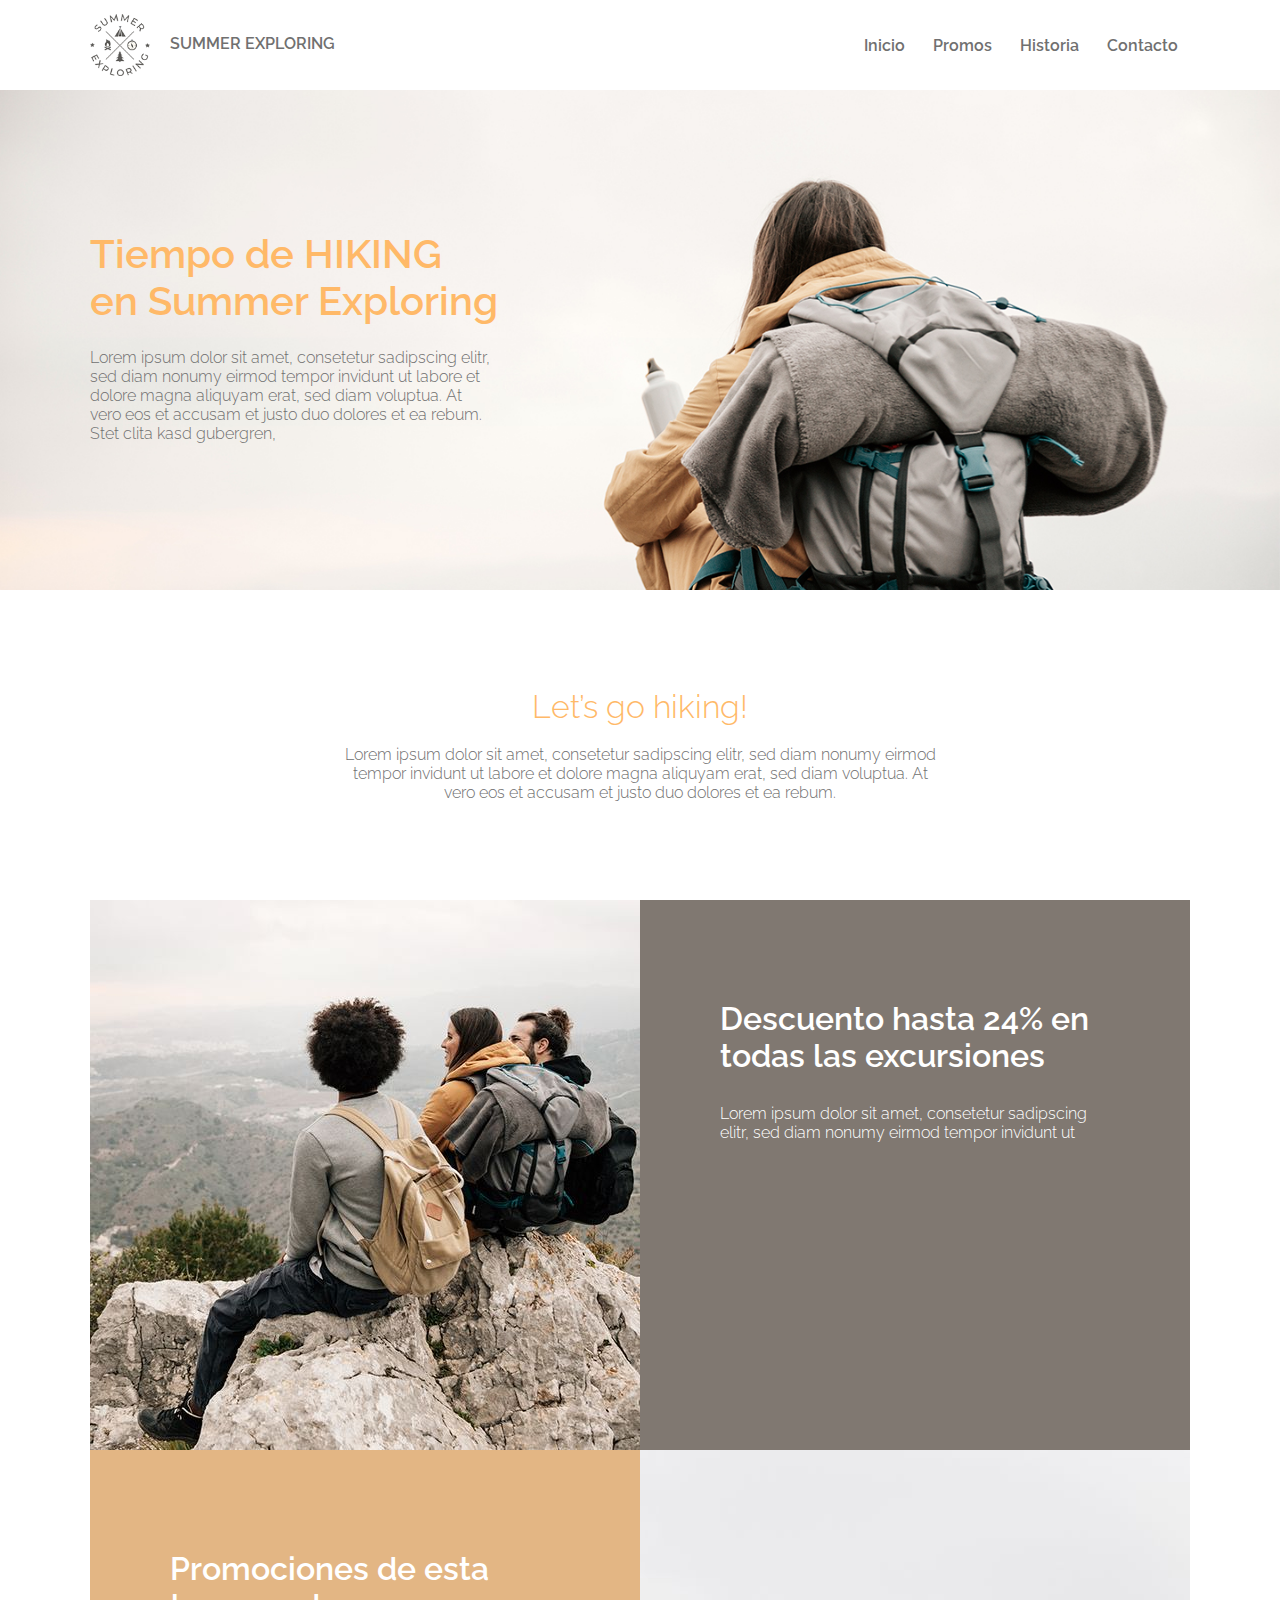
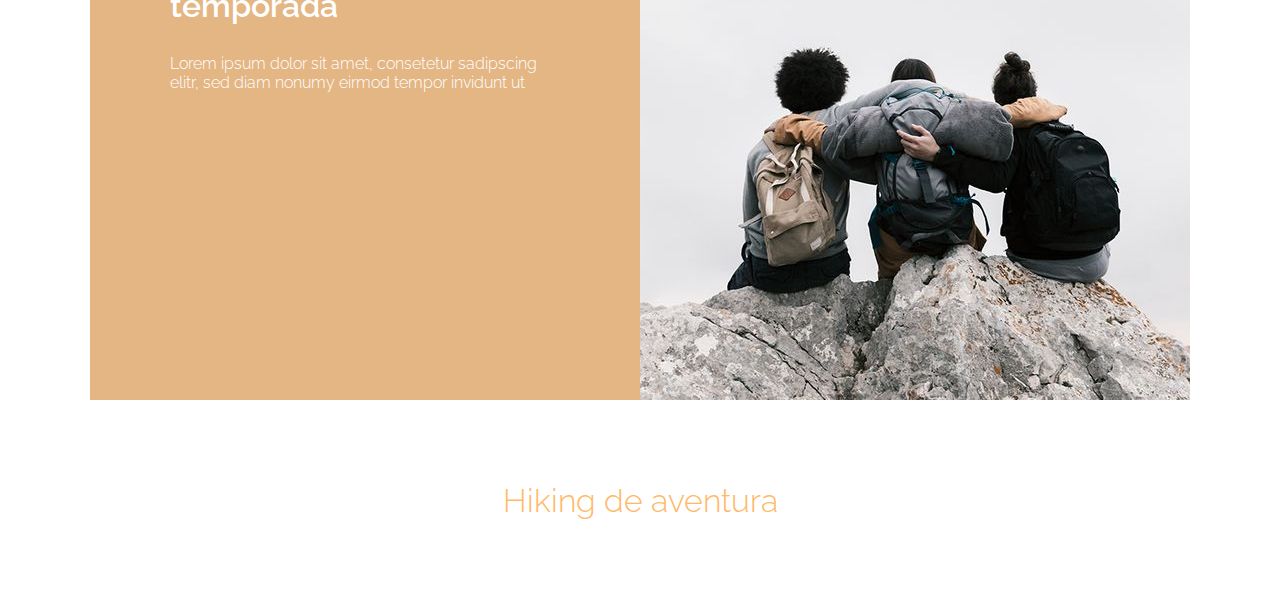
==== sitio/index.html @ dc9331fc "seccion promos listo + separador 2" ====
<!DOCTYPE html>
<html lang="en">
<head>
    <meta charset="UTF-8">
    <meta http-equiv="X-UA-Compatible" content="IE=edge">
    <meta name="viewport" content="width=device-width, initial-scale=1.0">
    <title>SUMMER EXPLORING</title>
    <link rel="stylesheet" href="css/estilos.css">
</head>
<body>
    <header>
        <!-- Logo + empresa -->
        <a href="#">
            <img src="imgs/logo.png" alt="Logo Summer Exploring">
            SUMMER EXPLORING
        </a>
        <!-- barra de navegación -->
        <nav>
            <a href="#">Inicio</a>
            <a href="#">Promos</a>
            <a href="#">Historia</a>
            <a href="#">Contacto</a>
        </nav>
    </header>
    <section id="hero-banner">
        <div>
            <h1>
                Tiempo de HIKING <br>
                en Summer Exploring
            </h1>
            <p>
                Lorem ipsum dolor sit amet, consetetur sadipscing elitr, sed diam nonumy eirmod tempor invidunt ut labore et dolore magna aliquyam erat, sed diam voluptua. At vero eos et accusam et justo duo dolores et ea rebum. Stet clita kasd gubergren, 
            </p>
        </div>
    </section>
    <main>
        <section id="separador">
            <h2>Let’s go hiking!</h2>
            <p>
                Lorem ipsum dolor sit amet, consetetur sadipscing elitr, sed diam nonumy eirmod tempor invidunt ut labore et dolore magna aliquyam erat, sed diam voluptua. At vero eos et accusam et justo duo dolores et ea rebum. 
            </p>
        </section>

        <section id="promos">
            <img src="imgs/promo-1.jpg" alt="Promo 1">
            <article id="promo-1">
                <h3>Descuento hasta 24% en todas las excursiones</h3>
                <p>
                    Lorem ipsum dolor sit amet, consetetur sadipscing elitr, sed diam nonumy eirmod tempor invidunt ut 
                </p>
            </article>
            <article id="promo-2">
                <h3>Promociones de esta temporada</h3>
                <p>
                    Lorem ipsum dolor sit amet, consetetur sadipscing elitr, sed diam nonumy eirmod tempor invidunt ut 
                </p>
            </article>
            <img src="imgs/promo-2.jpg" alt="Promo 2">
        </section>

        <section id="separador2">
            <h2>Hiking de aventura</h2>
        </section>

    </main>



</body>
</html>
---- sitio/css/estilos.css ----
@import url('https://fonts.googleapis.com/css2?family=Raleway:wght@300;600&display=swap');

*{
    margin: 0px;
    padding: 0px;
    box-sizing: border-box;
}

body{
    font-family: Raleway;
    font-weight: 300;
    color: #707070;
}
/* globales */
a{
    text-decoration: none; /* quitar subrayado */
    color: #707070;
    font-weight: 600;
}
h2{
    font-size: 32px;
    color: #FFB968;
    font-weight: 300; 
}

header{
    width: 1100px;
    height: 90px;
    margin: auto; /* centrado de header */
    display: flex;
    justify-content: space-between; /* separa elementos */
    align-items: center; /* centra en vertical */
}
header a img{
    width: 60px;
    vertical-align: middle;
    margin-right: 16px;
}

header nav a{
    padding: 12px;
}
header nav a:hover{
    color: #F3BB75;
}

/*###  hero-banner  ###*/
#hero-banner{
    height: 500px;
    background-image: url(../imgs/hero.jpg);
    background-repeat: no-repeat;
    background-size: cover;
    background-position: 0 -100px;
}
    #hero-banner div{
        width: 1100px;
        margin: auto;
        /* centrado vertical usando flex */
        /* display: flex;
        flex-direction: column;
        height: 500px;
        justify-content: center; */
    }
        h1{
            font-size: 40px;
            font-weight: 600;
            color: #FFB968;    
            padding-top: 140px;
            margin-bottom: 24px;
        }
        #hero-banner div p{
            width: 400px;
        }
/*###  main  ###*/
main{
    width: 1100px;
    margin: auto;
}

/*###  separador  ###*/
    #separador{
        padding: 98px;
        text-align: center;
    }
        #separador h2{
            margin-bottom: 20px;
        }
        #separador p{
            width: 600px;
            margin: auto;
        }

/*###  sección promos  ###*/

#promos{
    display: flex;
    flex-wrap: wrap; /* respeta los anchos de las cajas contenidos */

    color: #fff;
}
    #promos h3{
        font-size: 32px;
        font-weight: 600;
        margin-bottom: 30px;
    }

    #promo-1{
        width: 550px;
        height: 550px;
        background-color: #807871;
        /* separación interna */
        padding: 100px 80px;
    }

    #promo-2{
        width: 550px;
        height: 550px;
        background-color: #E3B684;
        /* separación interna */
        padding: 100px 80px;
    }

/*###  separador2  ###*/
    #separador2{
        height: 200px;
        display: flex;
        align-items: center; /* contenido centrado en vertical */
        justify-content: center; /* contenido centrado en horizontal */
    }
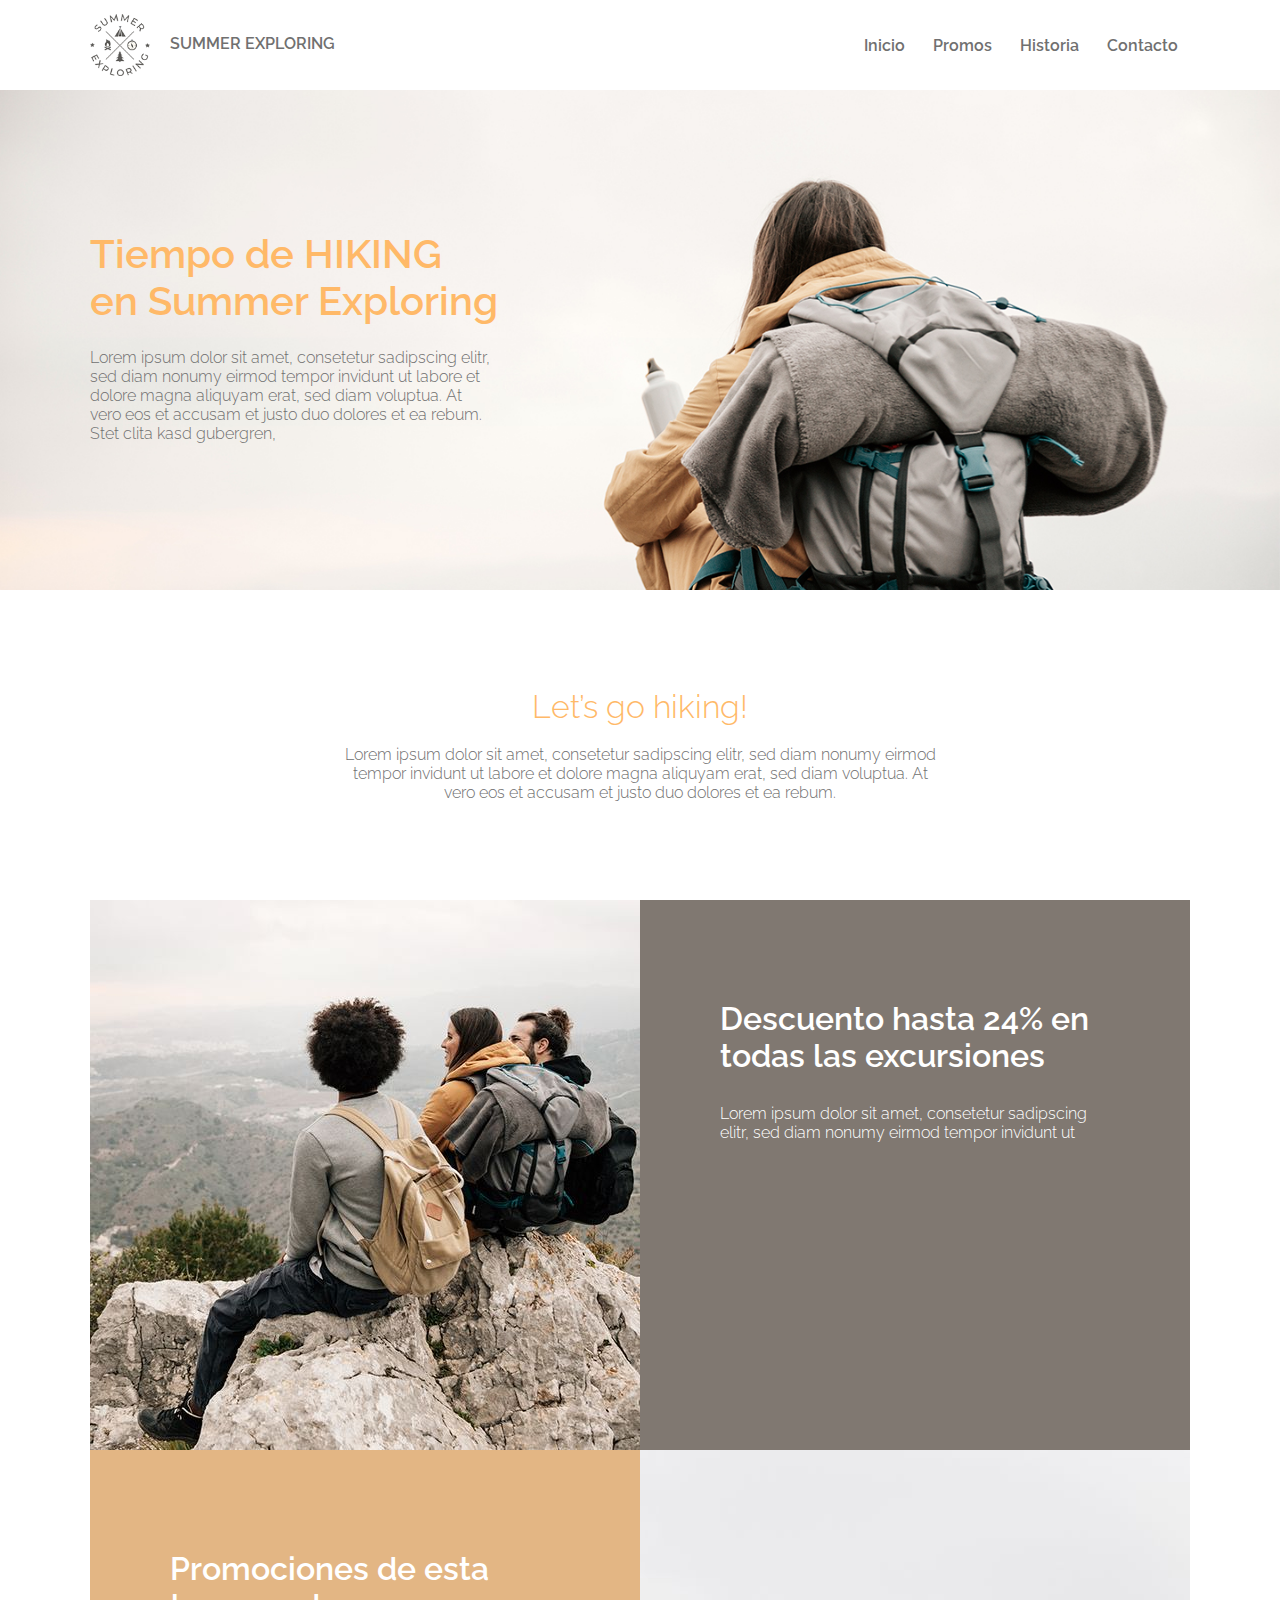
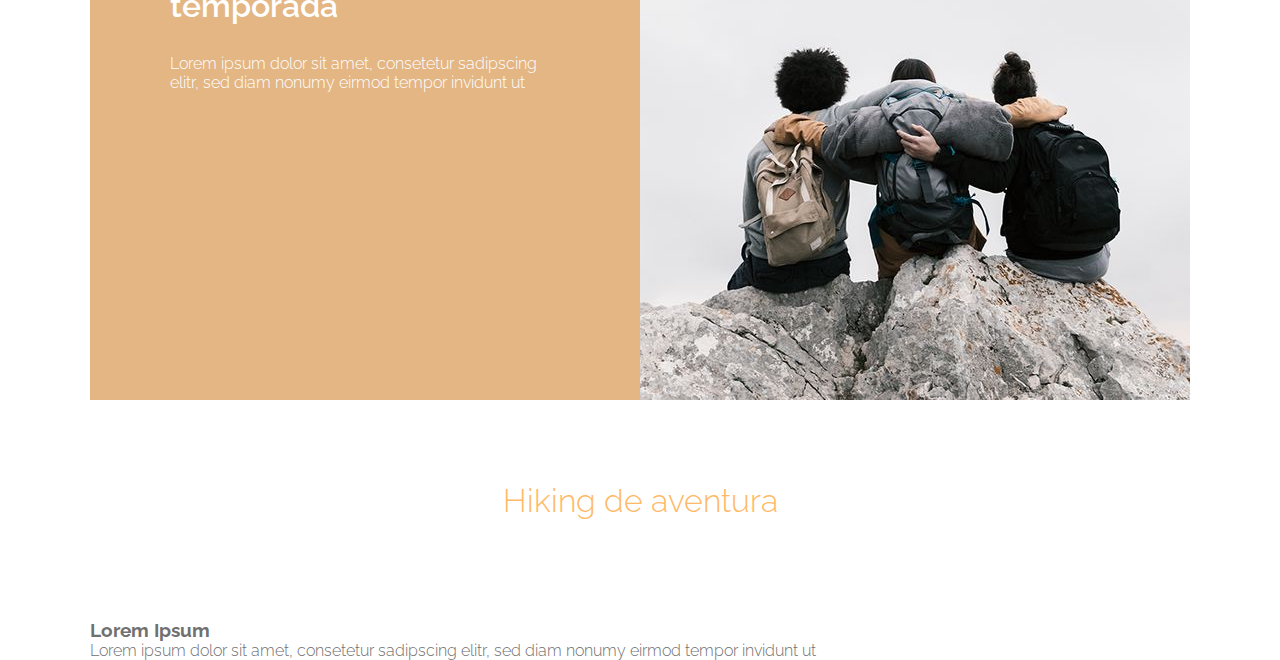
==== commit e27963bc: "imágense sección Historia" ====
--- a/sitio/index.html
+++ b/sitio/index.html
@@ -62,6 +62,14 @@
             <h2>Hiking de aventura</h2>
         </section>
 
+        <section id="historia">
+            <article>
+                <img src="" alt="">
+                <h3>Lorem Ipsum</h3>
+                <p>Lorem ipsum dolor sit amet, consetetur sadipscing elitr, sed diam nonumy eirmod tempor invidunt ut</p>
+            </article>
+        </section>
+
     </main>
 
 
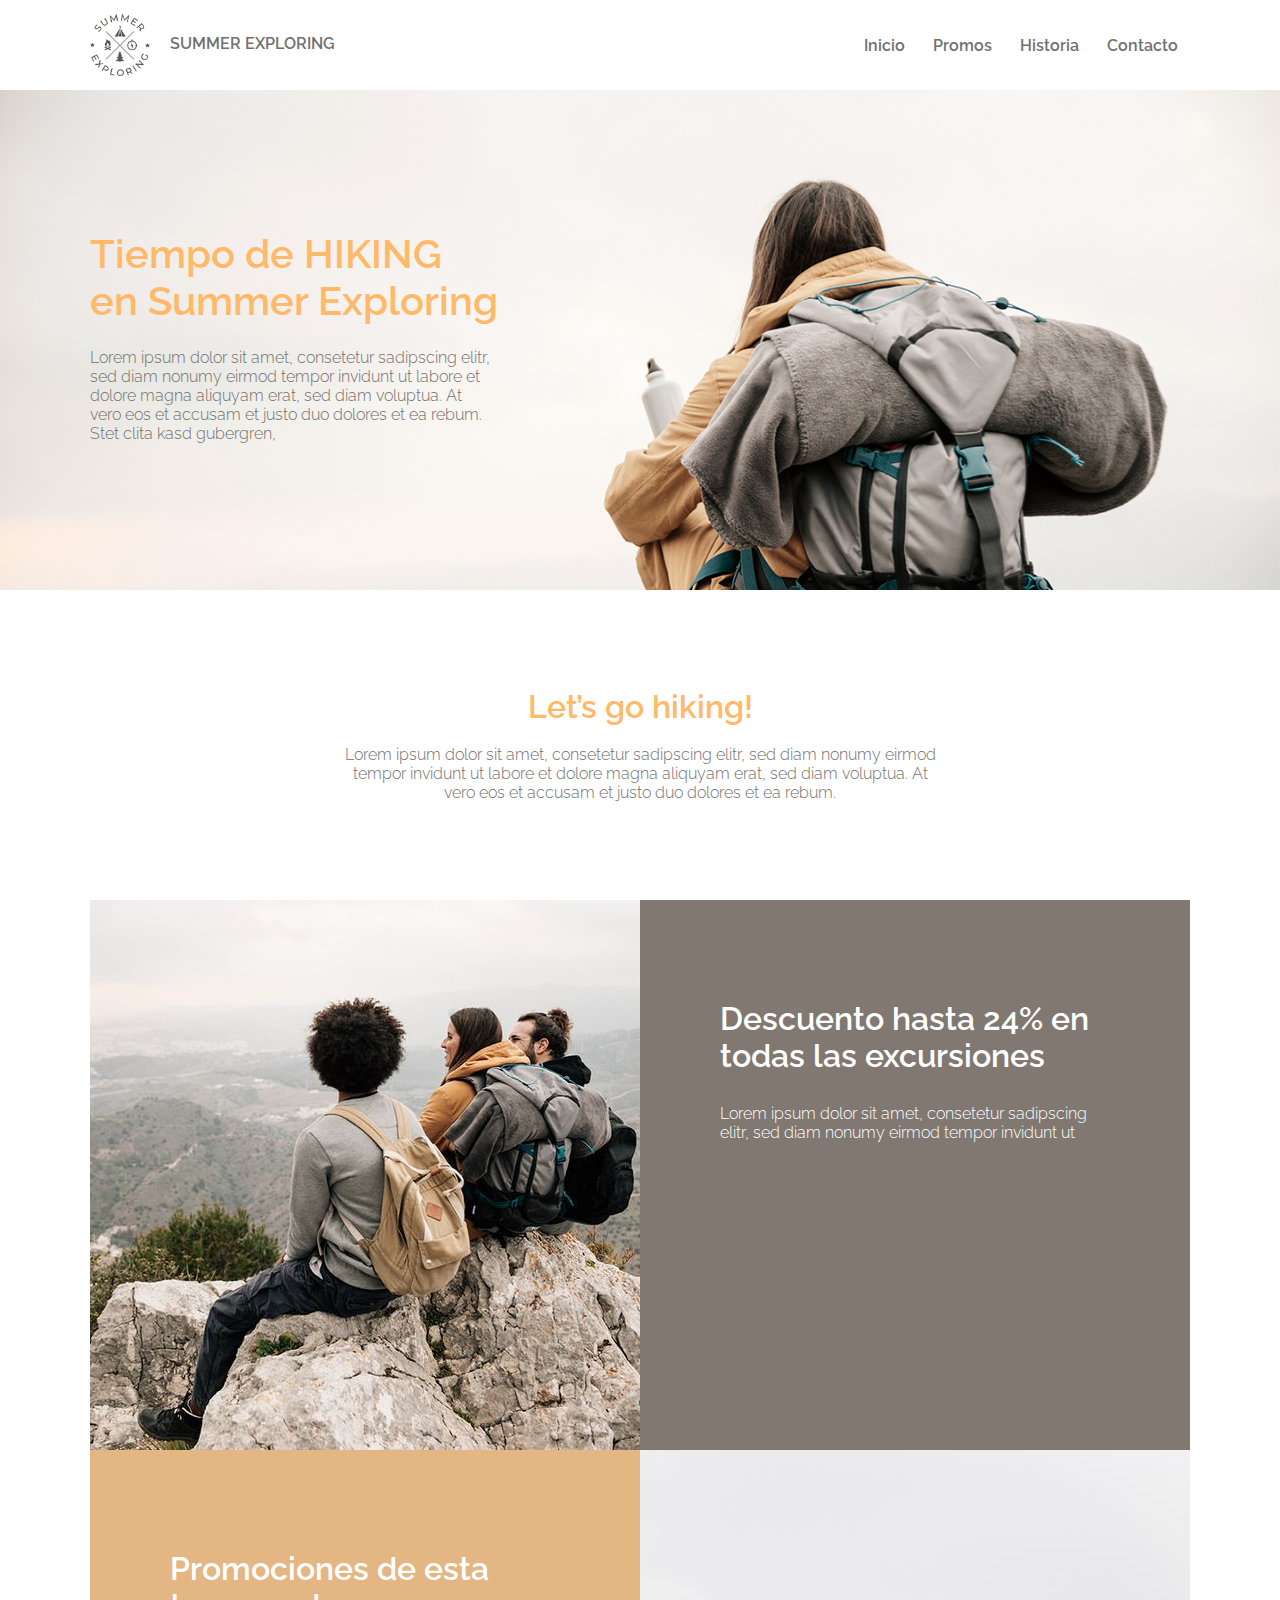
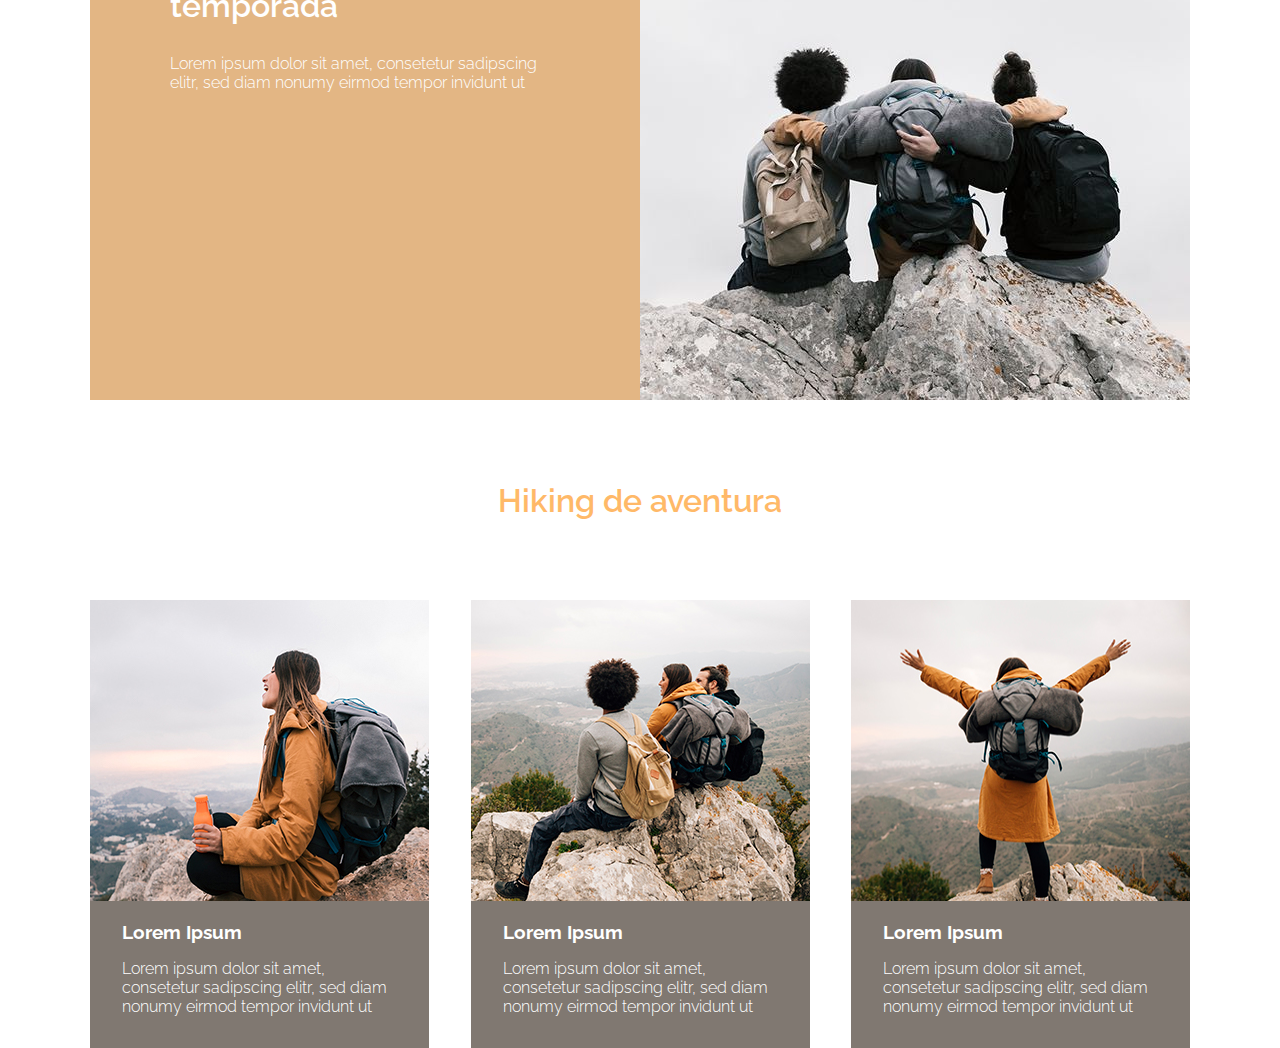
==== commit 4761adc8: "Sección Historia" ====
--- a/sitio/index.html
+++ b/sitio/index.html
@@ -64,7 +64,17 @@
 
         <section id="historia">
             <article>
-                <img src="" alt="">
+                <img src="imgs/f-Index-1.jpg" alt="Foto historia 1">
+                <h3>Lorem Ipsum</h3>
+                <p>Lorem ipsum dolor sit amet, consetetur sadipscing elitr, sed diam nonumy eirmod tempor invidunt ut</p>
+            </article>
+            <article>
+                <img src="imgs/f-Index-2.jpg" alt="Foto historia 2">
+                <h3>Lorem Ipsum</h3>
+                <p>Lorem ipsum dolor sit amet, consetetur sadipscing elitr, sed diam nonumy eirmod tempor invidunt ut</p>
+            </article>
+            <article>
+                <img src="imgs/f-Index-3.jpg" alt="Foto historia 3">
                 <h3>Lorem Ipsum</h3>
                 <p>Lorem ipsum dolor sit amet, consetetur sadipscing elitr, sed diam nonumy eirmod tempor invidunt ut</p>
             </article>
--- a/sitio/css/estilos.css
+++ b/sitio/css/estilos.css
@@ -20,7 +20,7 @@
 h2{
     font-size: 32px;
     color: #FFB968;
-    font-weight: 300; 
+    font-weight: 600; 
 }
 
 header{
@@ -127,3 +127,26 @@
         align-items: center; /* contenido centrado en vertical */
         justify-content: center; /* contenido centrado en horizontal */
     }
+
+/*###  sección Historia  ###*/
+    #historia{
+        display: flex;
+        justify-content: space-between;
+    }    
+
+    #historia article{
+        width: 339px;
+        background-color: #807871;
+        color: #fff;
+    }
+
+        #historia article img{
+            width: 339px;
+            height: 301px;
+        }
+        #historia article h3{
+            padding: 16px 32px;
+        }
+        #historia article p{
+            padding: 0px 32px 32px 32px;
+        }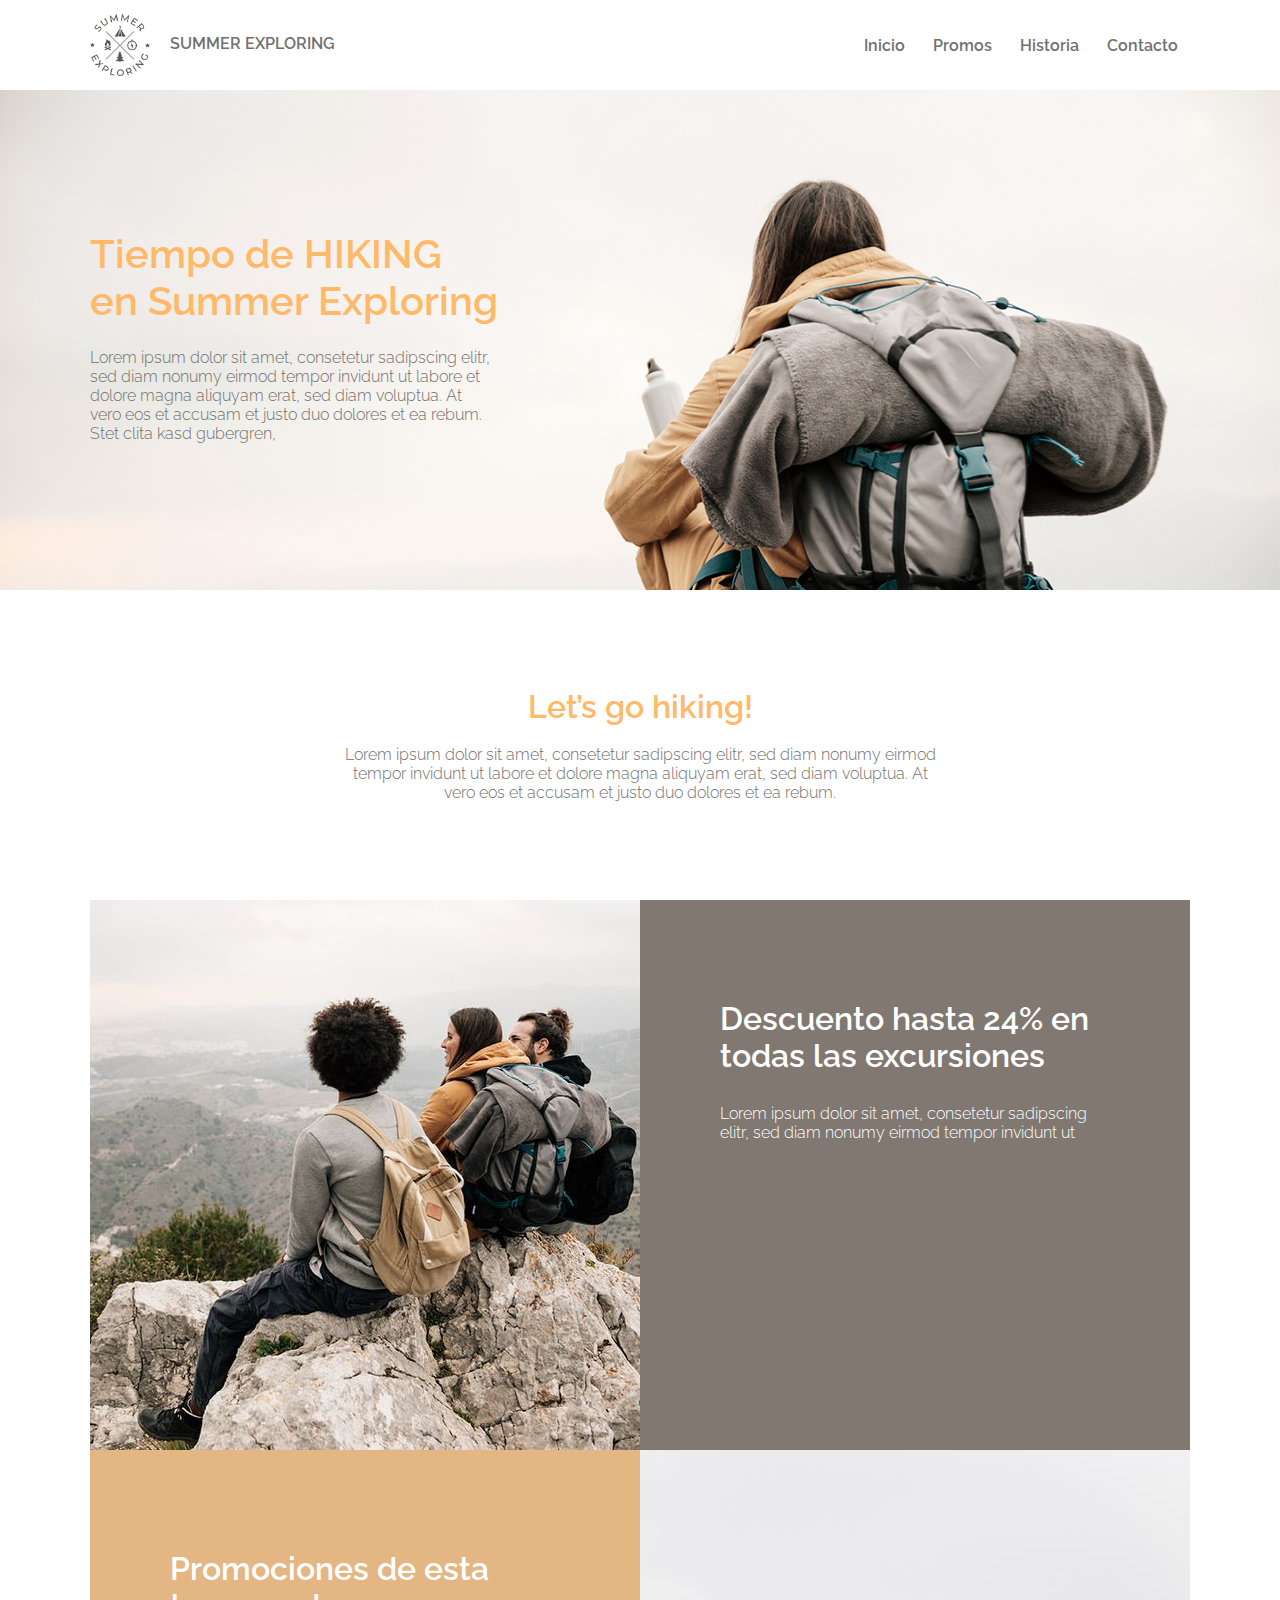
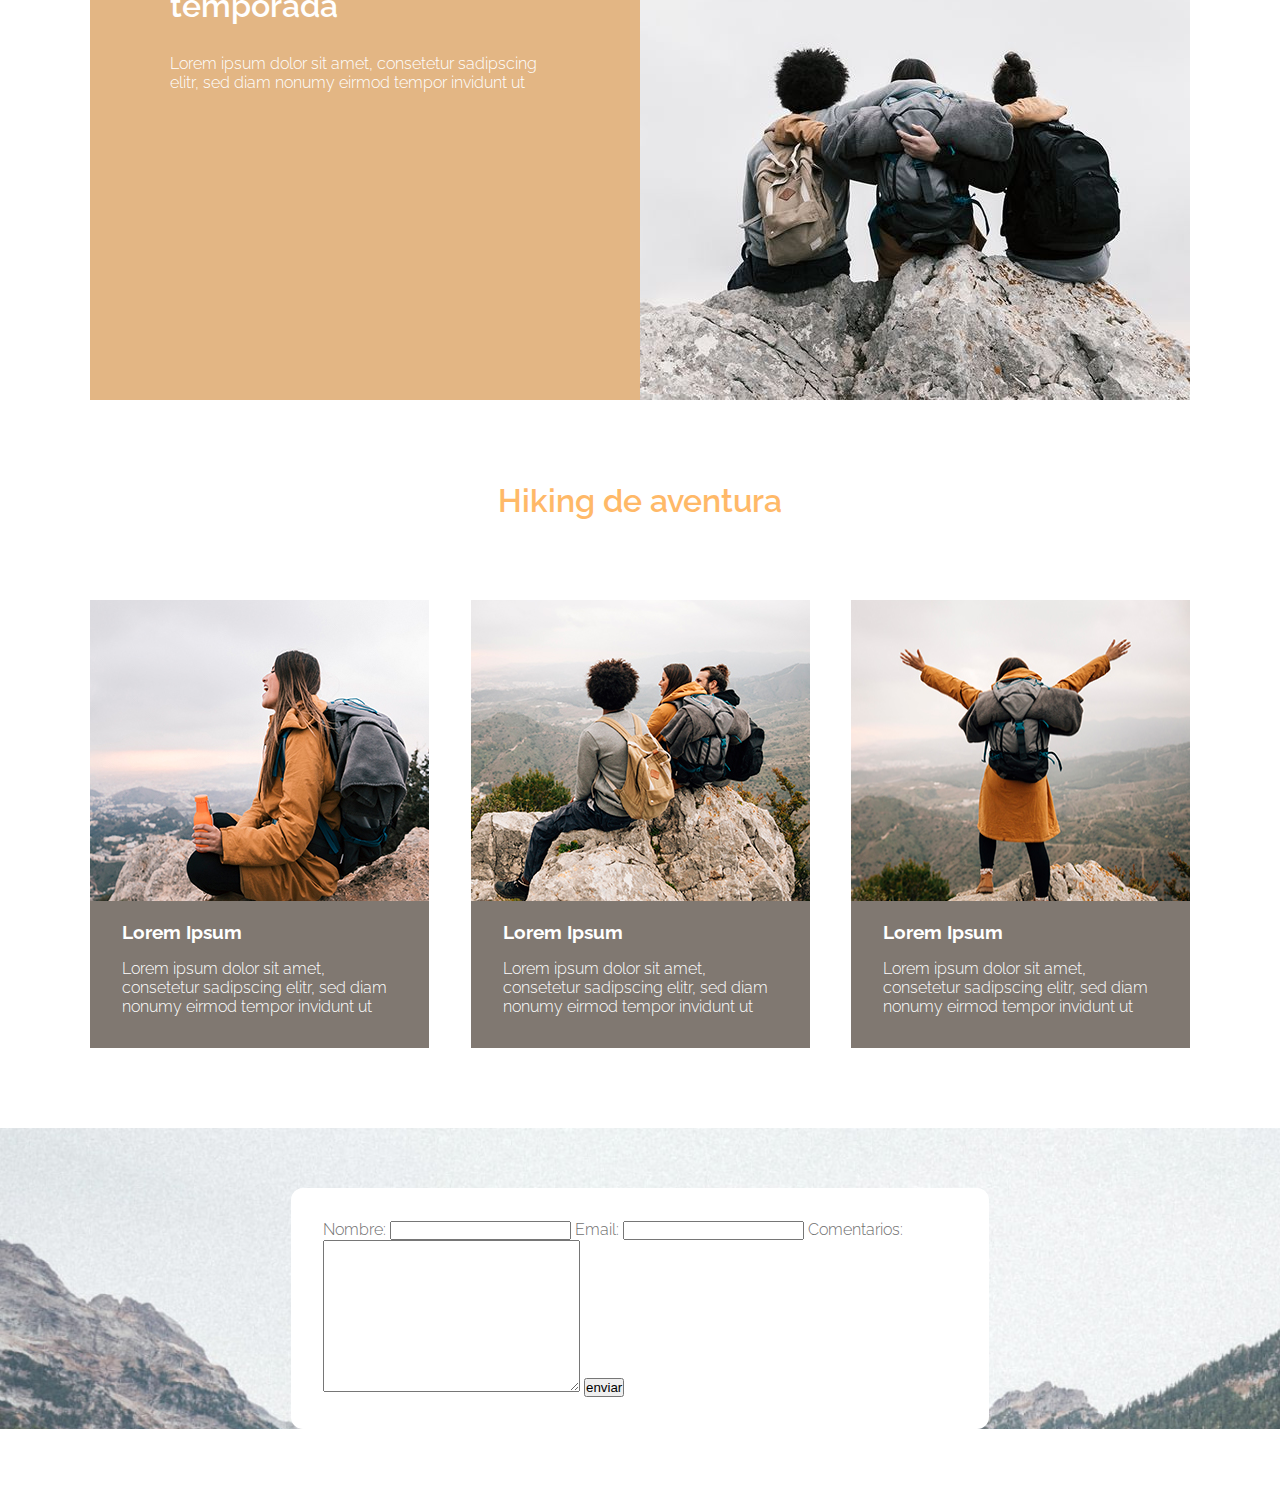
==== commit c028f0ba: "formulario de contacto (recién iniciado)" ====
--- a/sitio/index.html
+++ b/sitio/index.html
@@ -82,6 +82,29 @@
 
     </main>
 
+    <section id="hero-contacto">
+
+        <form action="">
+            
+            <label>
+                Nombre:
+                <input type="text" name="" id="">
+            </label>
+            <label>
+                Email:
+                <input type="email" name="" id="">
+            </label>
+            <label>
+                Comentarios:
+                <textarea name="" id="" cols="30" rows="10"></textarea>
+            </label>
+
+
+            <button>enviar</button>
+
+        </form>
+
+    </section>
 
 
 </body>
--- a/sitio/css/estilos.css
+++ b/sitio/css/estilos.css
@@ -149,4 +149,21 @@
         }
         #historia article p{
             padding: 0px 32px 32px 32px;
-        }+        }
+
+    #hero-contacto{
+        background-image: url(../imgs/hero-3.jpg);
+        background-repeat: no-repeat;
+        background-size: cover;
+
+        margin: 80px 0px;
+        padding-top: 60px;
+    }
+
+    #hero-contacto form{
+        width: 698px;
+        margin: auto;
+        padding: 32px;
+        background-color: #fff;
+        border-radius: 12px; /* esquinas redondeadas */
+    }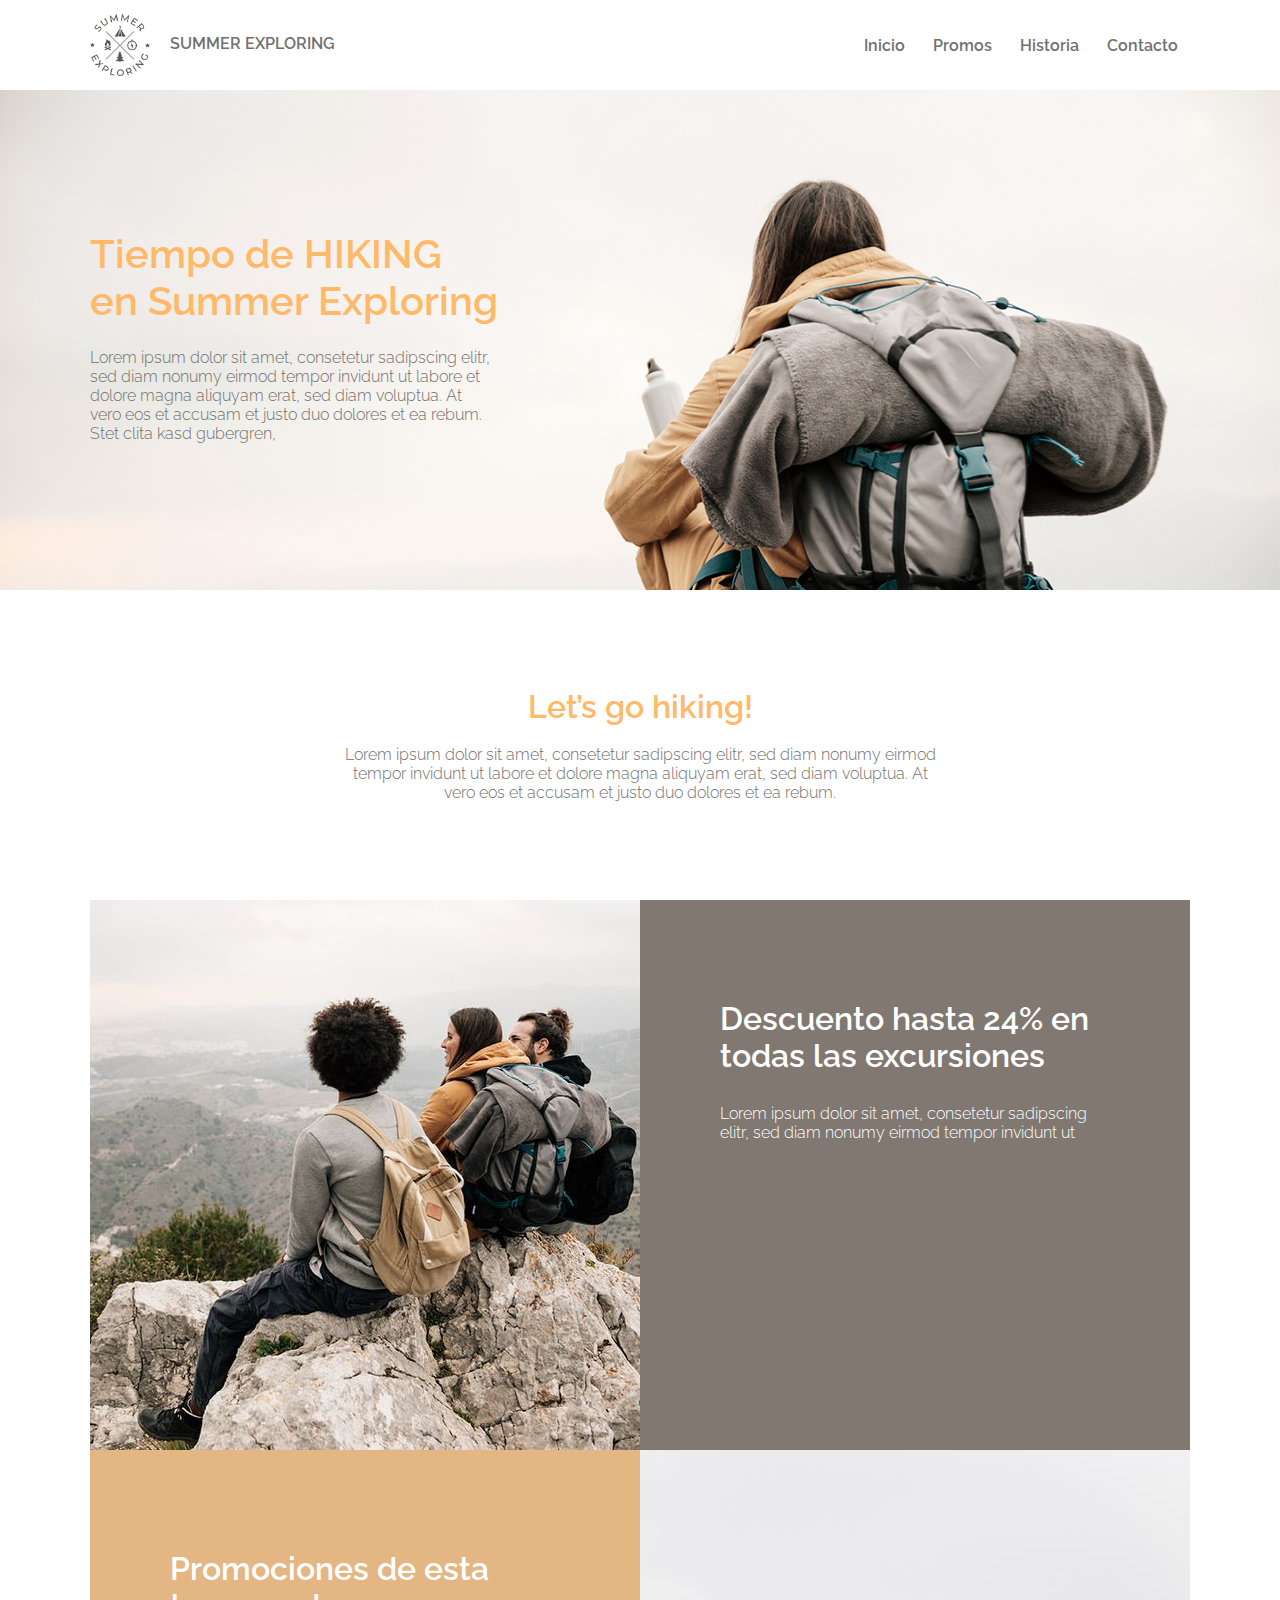
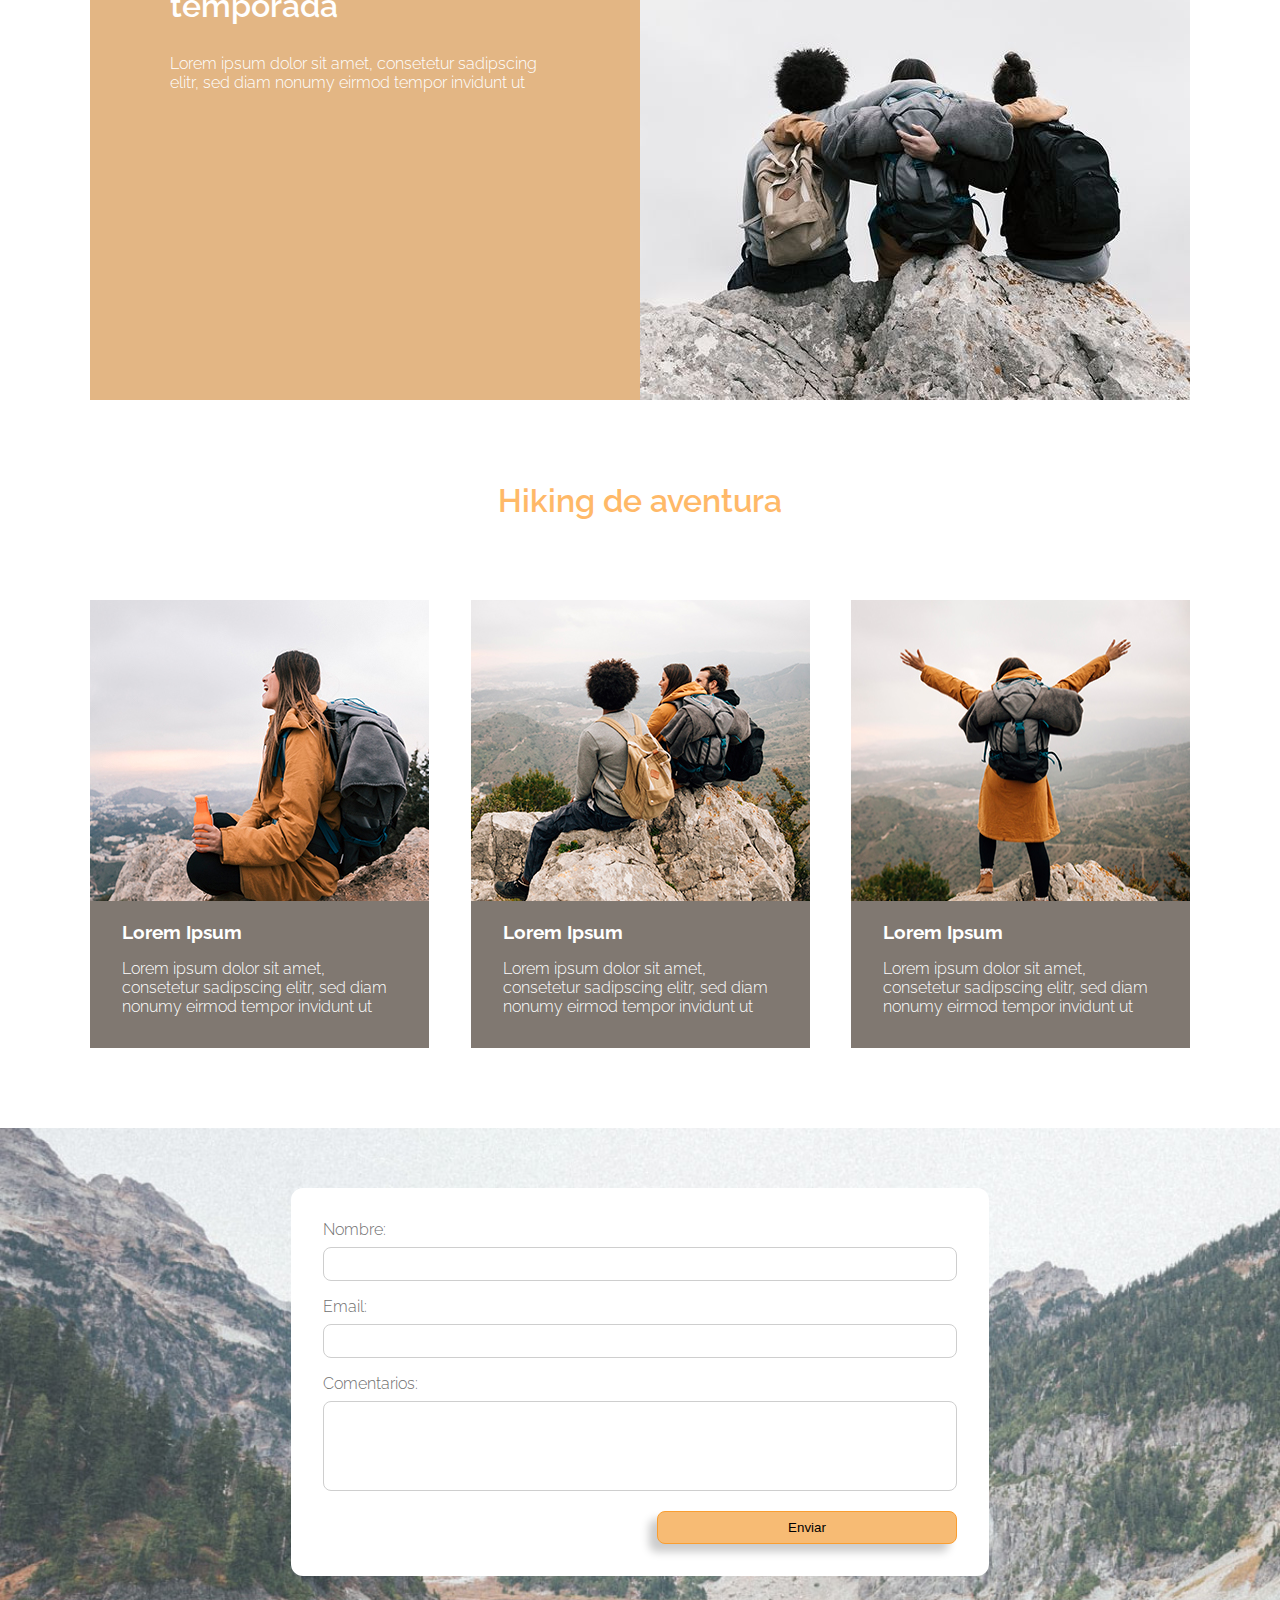
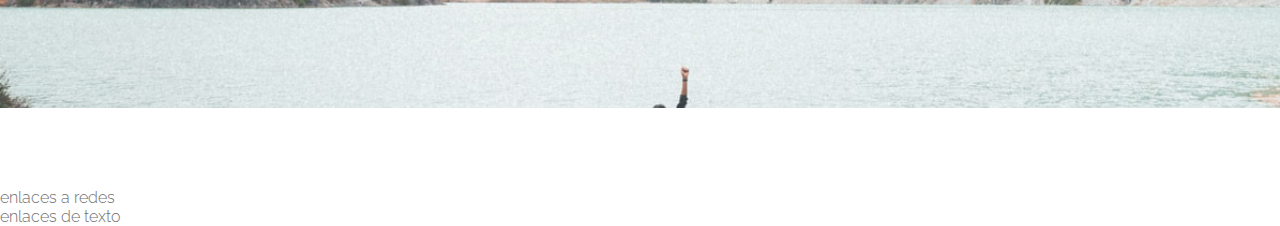
==== commit 897b7d27: "imágenes de footer" ====
--- a/sitio/index.html
+++ b/sitio/index.html
@@ -88,24 +88,38 @@
             
             <label>
                 Nombre:
-                <input type="text" name="" id="">
+                <input type="text" name="nombre">
             </label>
             <label>
                 Email:
-                <input type="email" name="" id="">
+                <input type="email" name="email">
             </label>
             <label>
                 Comentarios:
-                <textarea name="" id="" cols="30" rows="10"></textarea>
+                <textarea name="comentarios"></textarea>
             </label>
 
-
-            <button>enviar</button>
-
+            <div>
+                <button>Enviar</button>
+            </div>
         </form>
 
     </section>
 
+    <footer>
+        <section id="contenido-footer">
+            <div>
+                <!-- enlaces a redes sociales -->
+                enlaces a redes     
+            </div>
+
+            <nav>
+                <!-- lista de enlaces -->
+                enlaces de texto
+            </nav>
+        </section>
+    </footer>
+
 
 </body>
 </html>--- a/sitio/css/estilos.css
+++ b/sitio/css/estilos.css
@@ -155,6 +155,9 @@
         background-image: url(../imgs/hero-3.jpg);
         background-repeat: no-repeat;
         background-size: cover;
+        background-position: center -120px;
+
+        height: 580px;
 
         margin: 80px 0px;
         padding-top: 60px;
@@ -166,4 +169,50 @@
         padding: 32px;
         background-color: #fff;
         border-radius: 12px; /* esquinas redondeadas */
+    }
+
+    #hero-contacto form label{
+        display: block; /* porque son de línea */
+        margin-bottom: 16px;
+    }
+
+    #hero-contacto form input,
+    #hero-contacto form textarea{
+        width: 100%;
+        margin-top: 8px;
+        border: 1px solid #CECECE;
+        border-radius: 8px;
+        padding: 8px;
+        font-family: Raleway;
+        color: #707070;
+        font-weight: 600; 
+    }
+
+    #hero-contacto form textarea{
+        height: 90px;
+        resize: none;
+    }
+
+    #hero-contacto form div{
+        display: flex;
+        justify-content: end;
+    }
+
+    #hero-contacto form button{
+        width: 300px;
+        padding: 8px;
+        border: 1px solid #FA9E30;
+        border-radius: 8px;
+        background-color: #F7BB74;
+        /* sombra: box-shadow */
+        box-shadow: -8px 8px 8px #ccc;
+
+        /* manito en el mouse */
+        cursor: pointer;
+
+        transition: 300ms;
+    }
+    #hero-contacto form button:hover{
+        background-color: #f8b15b;
+        box-shadow: -8px 8px 8px #ccc;
     }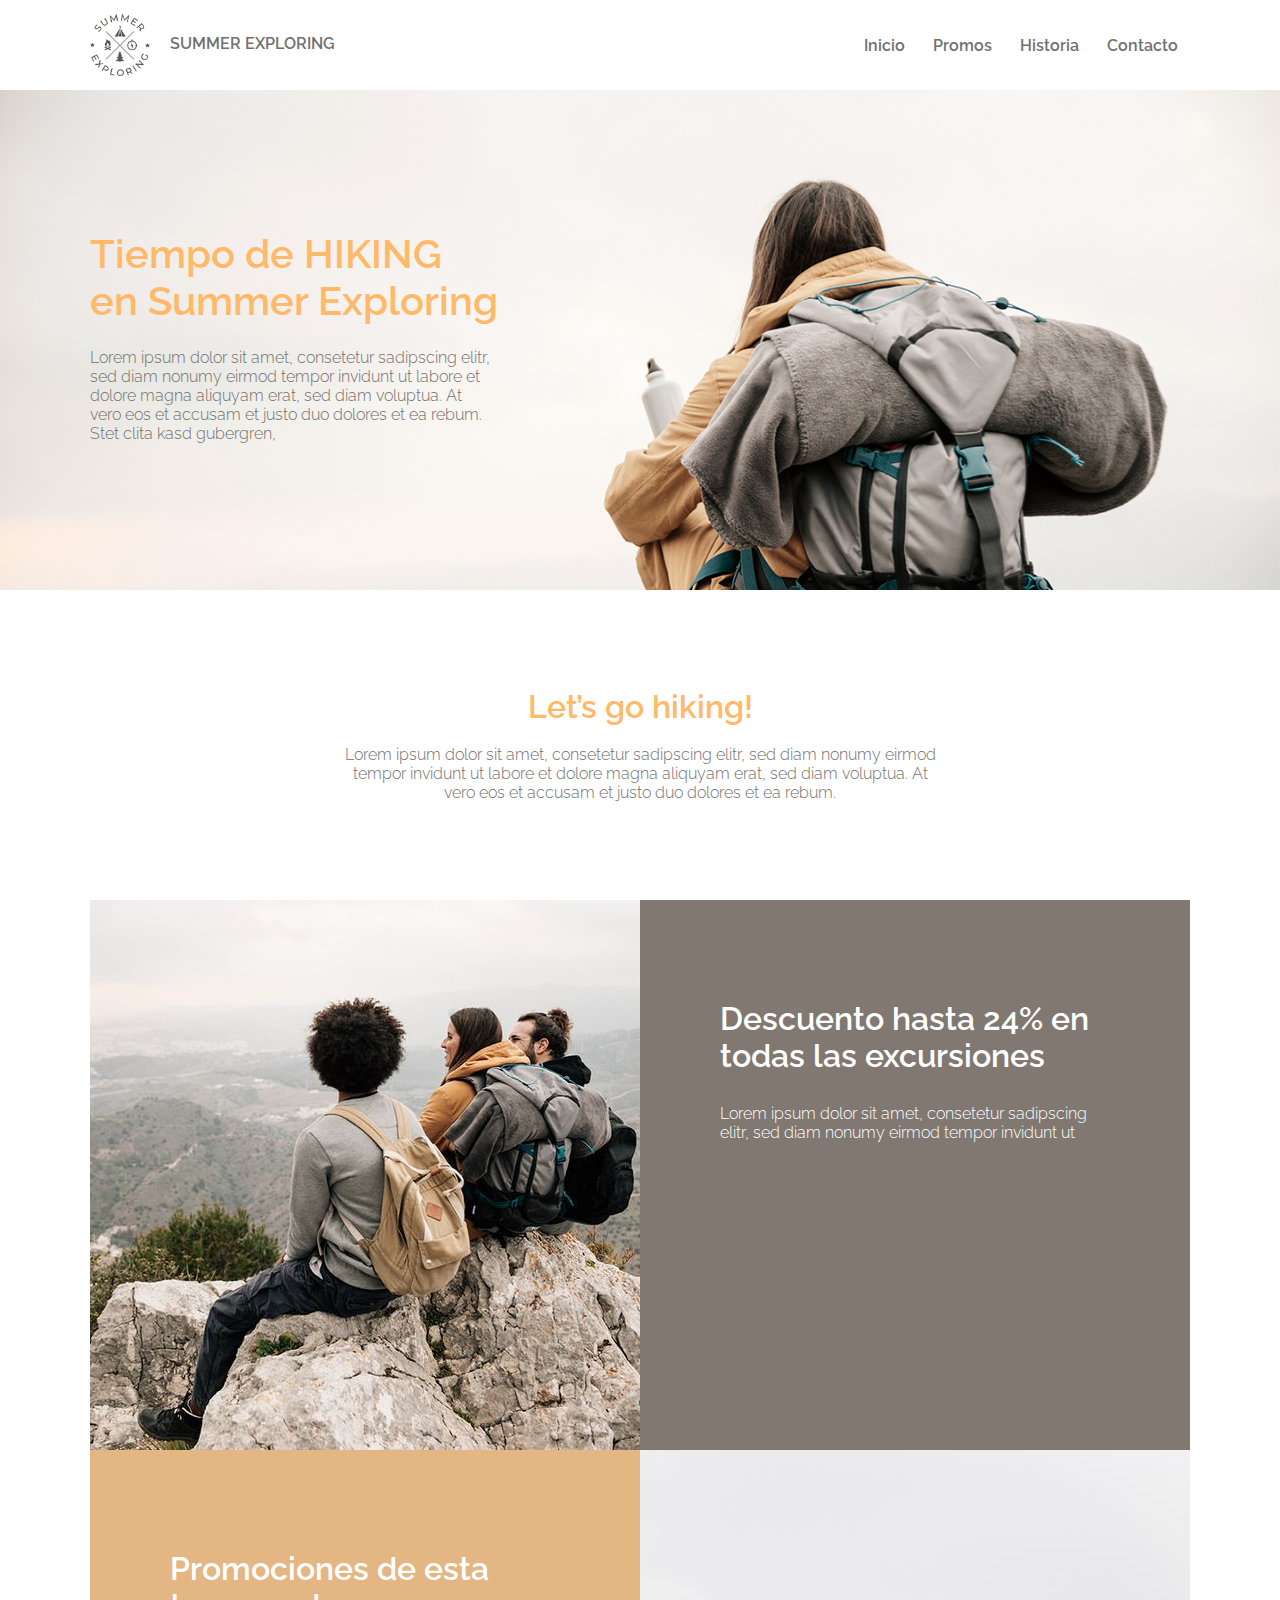
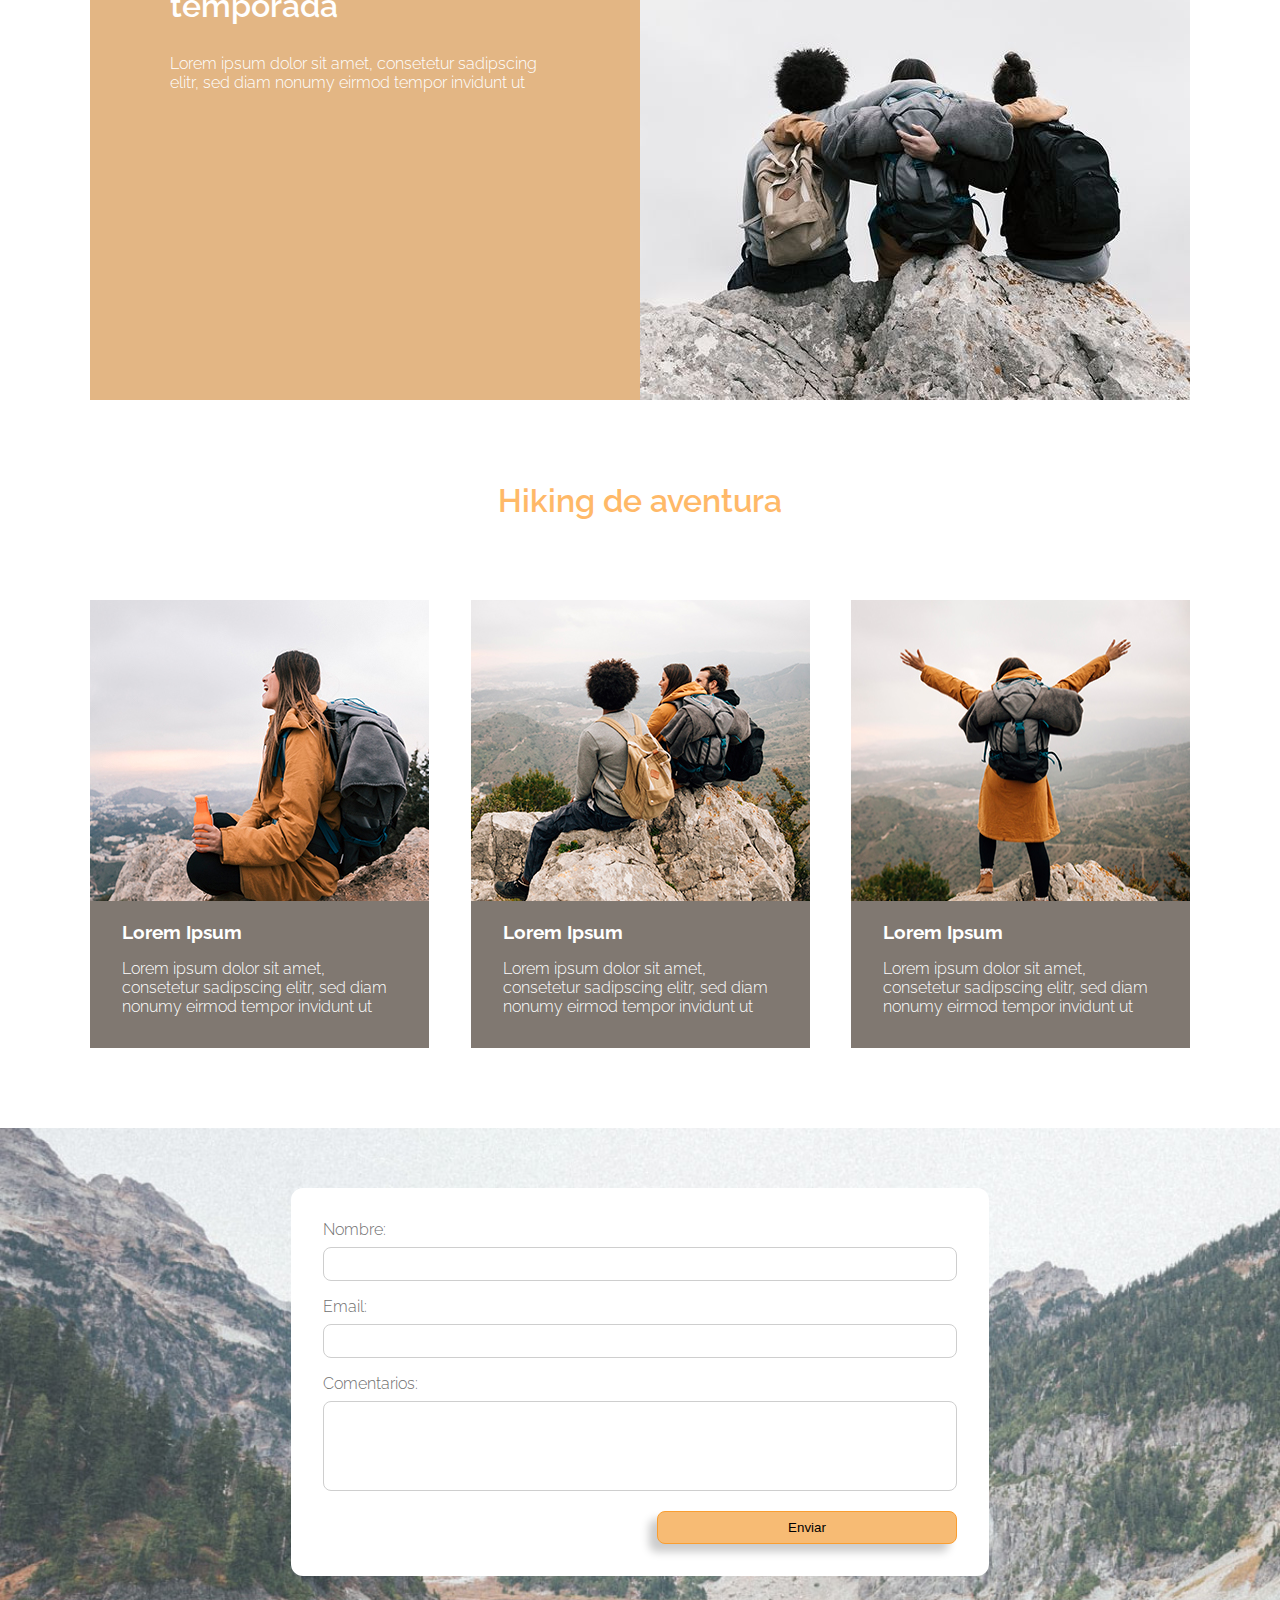
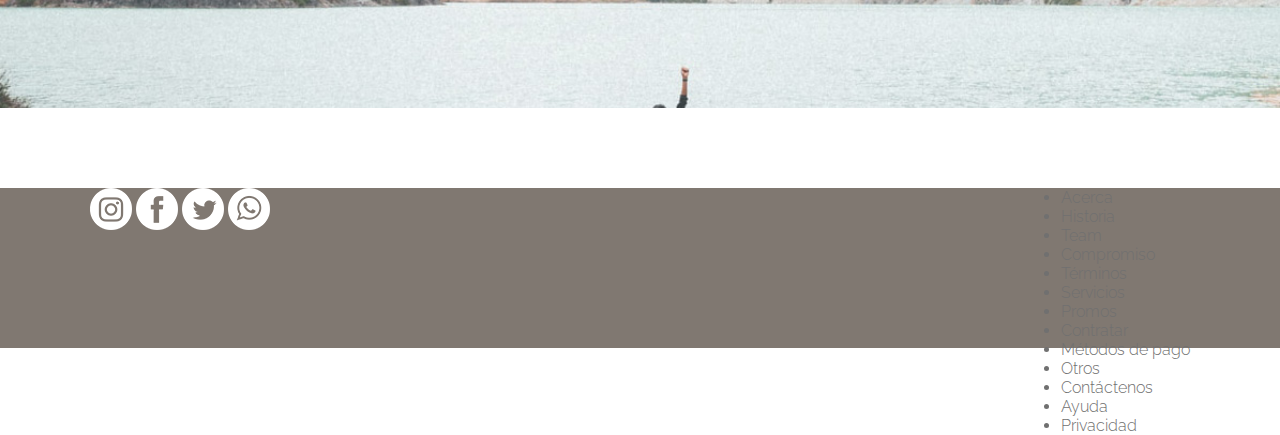
==== commit ddaac002: "centrando el conenido de footer" ====
--- a/sitio/index.html
+++ b/sitio/index.html
@@ -110,12 +110,41 @@
         <section id="contenido-footer">
             <div>
                 <!-- enlaces a redes sociales -->
-                enlaces a redes     
+                <a href="#">
+                    <img src="imgs/instagram.png" alt="logo instagram">
+                </a>
+                <a href="#">
+                    <img src="imgs/facebook.png" alt="logo facebook">
+                </a>
+                <a href="#">
+                    <img src="imgs/twitter.png" alt="logo twitter">
+                </a>
+                <a href="#">
+                    <img src="imgs/whatsapp.png" alt="logo whatsapp">
+                </a>
             </div>
 
             <nav>
                 <!-- lista de enlaces -->
-                enlaces de texto
+                <ul>
+                    <li>Acerca</li>
+                    <li>Historia</li>
+                    <li>Team</li>
+                    <li>Compromiso</li>
+                    <li>Términos</li>
+                </ul>
+                <ul>
+                    <li>Servicios</li>
+                    <li>Promos</li>
+                    <li>Contratar</li>
+                    <li>Métodos de pago</li>
+                </ul>
+                 <ul>
+                     <li>Otros</li>
+                     <li>Contáctenos</li>
+                     <li>Ayuda</li>
+                     <li>Privacidad</li>
+                 </ul>
             </nav>
         </section>
     </footer>
--- a/sitio/css/estilos.css
+++ b/sitio/css/estilos.css
@@ -215,4 +215,17 @@
     #hero-contacto form button:hover{
         background-color: #f8b15b;
         box-shadow: -8px 8px 8px #ccc;
+    }
+
+/* Footer  */
+footer{
+    background-color: #807871;
+}
+
+    #contenido-footer{
+        height: 160px; /* <- */
+        width: 1100px;
+        margin: auto;
+        display: flex;
+        justify-content: space-between;
     }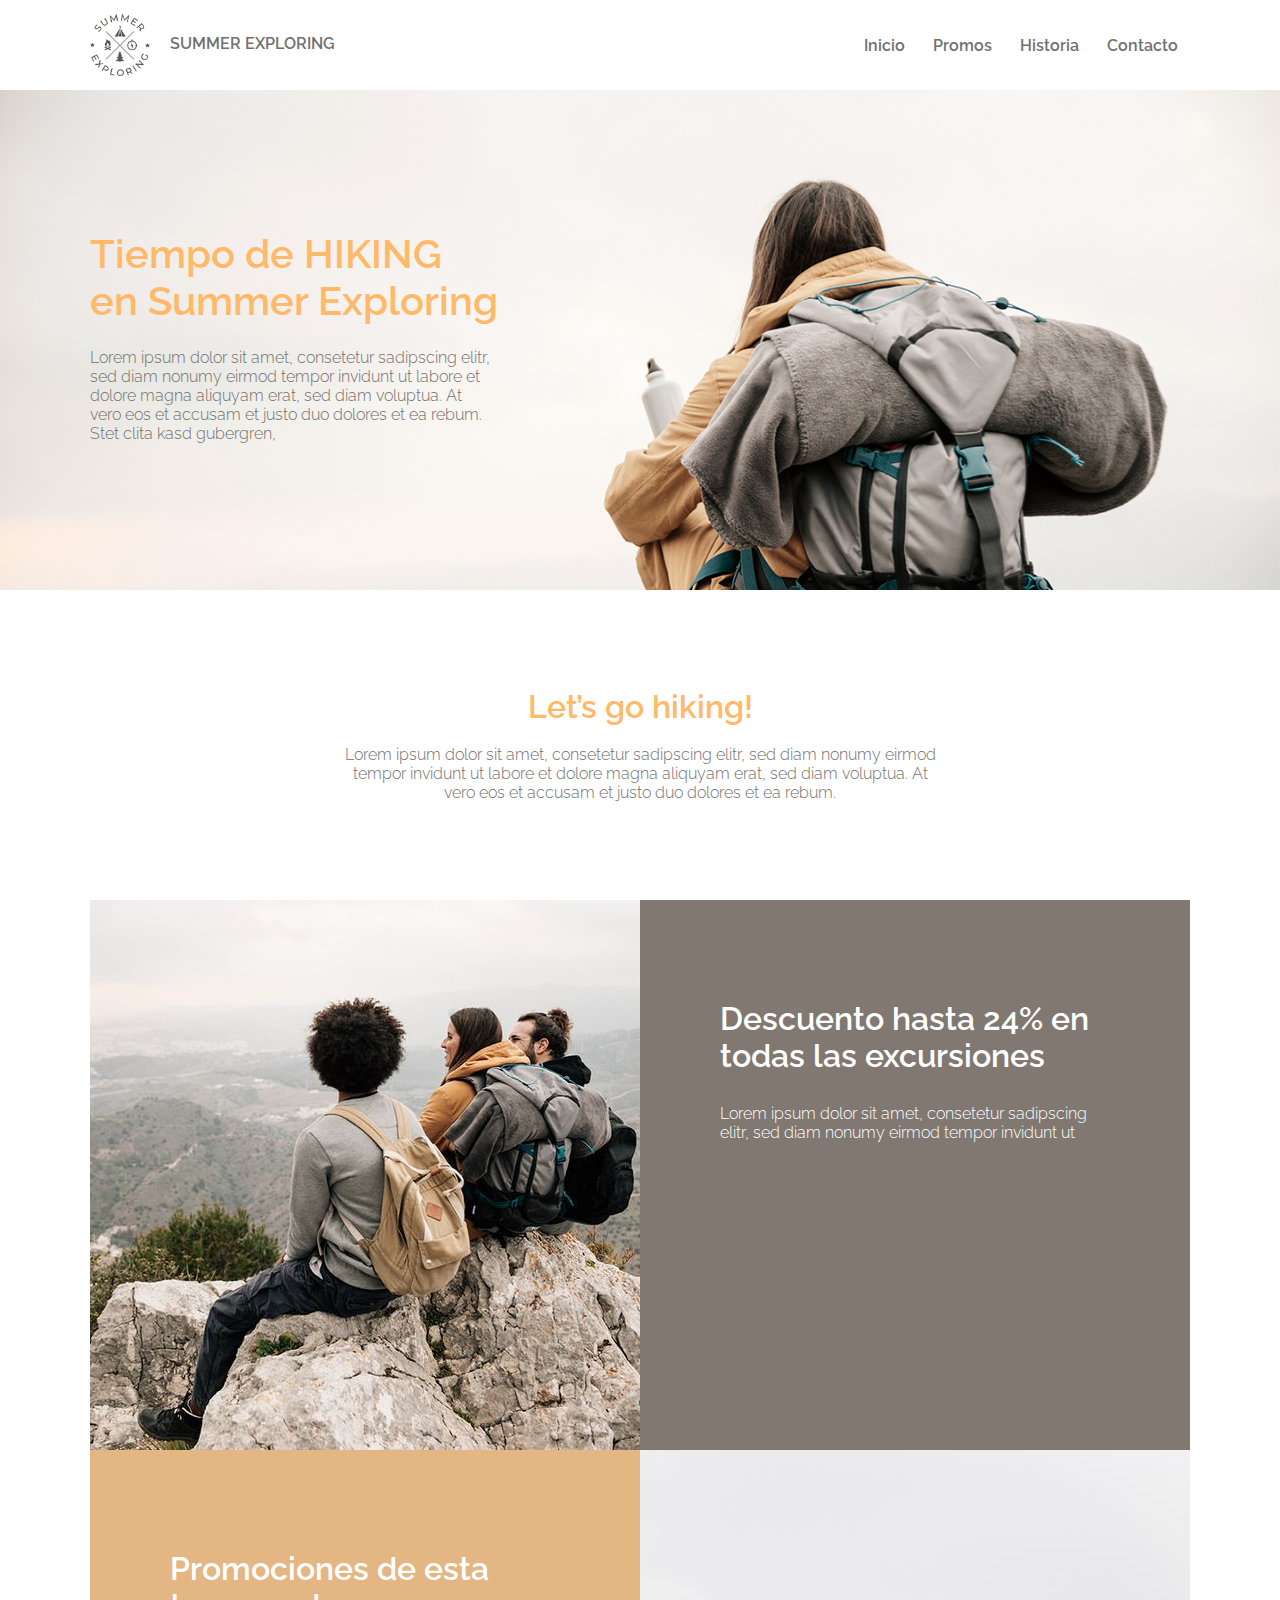
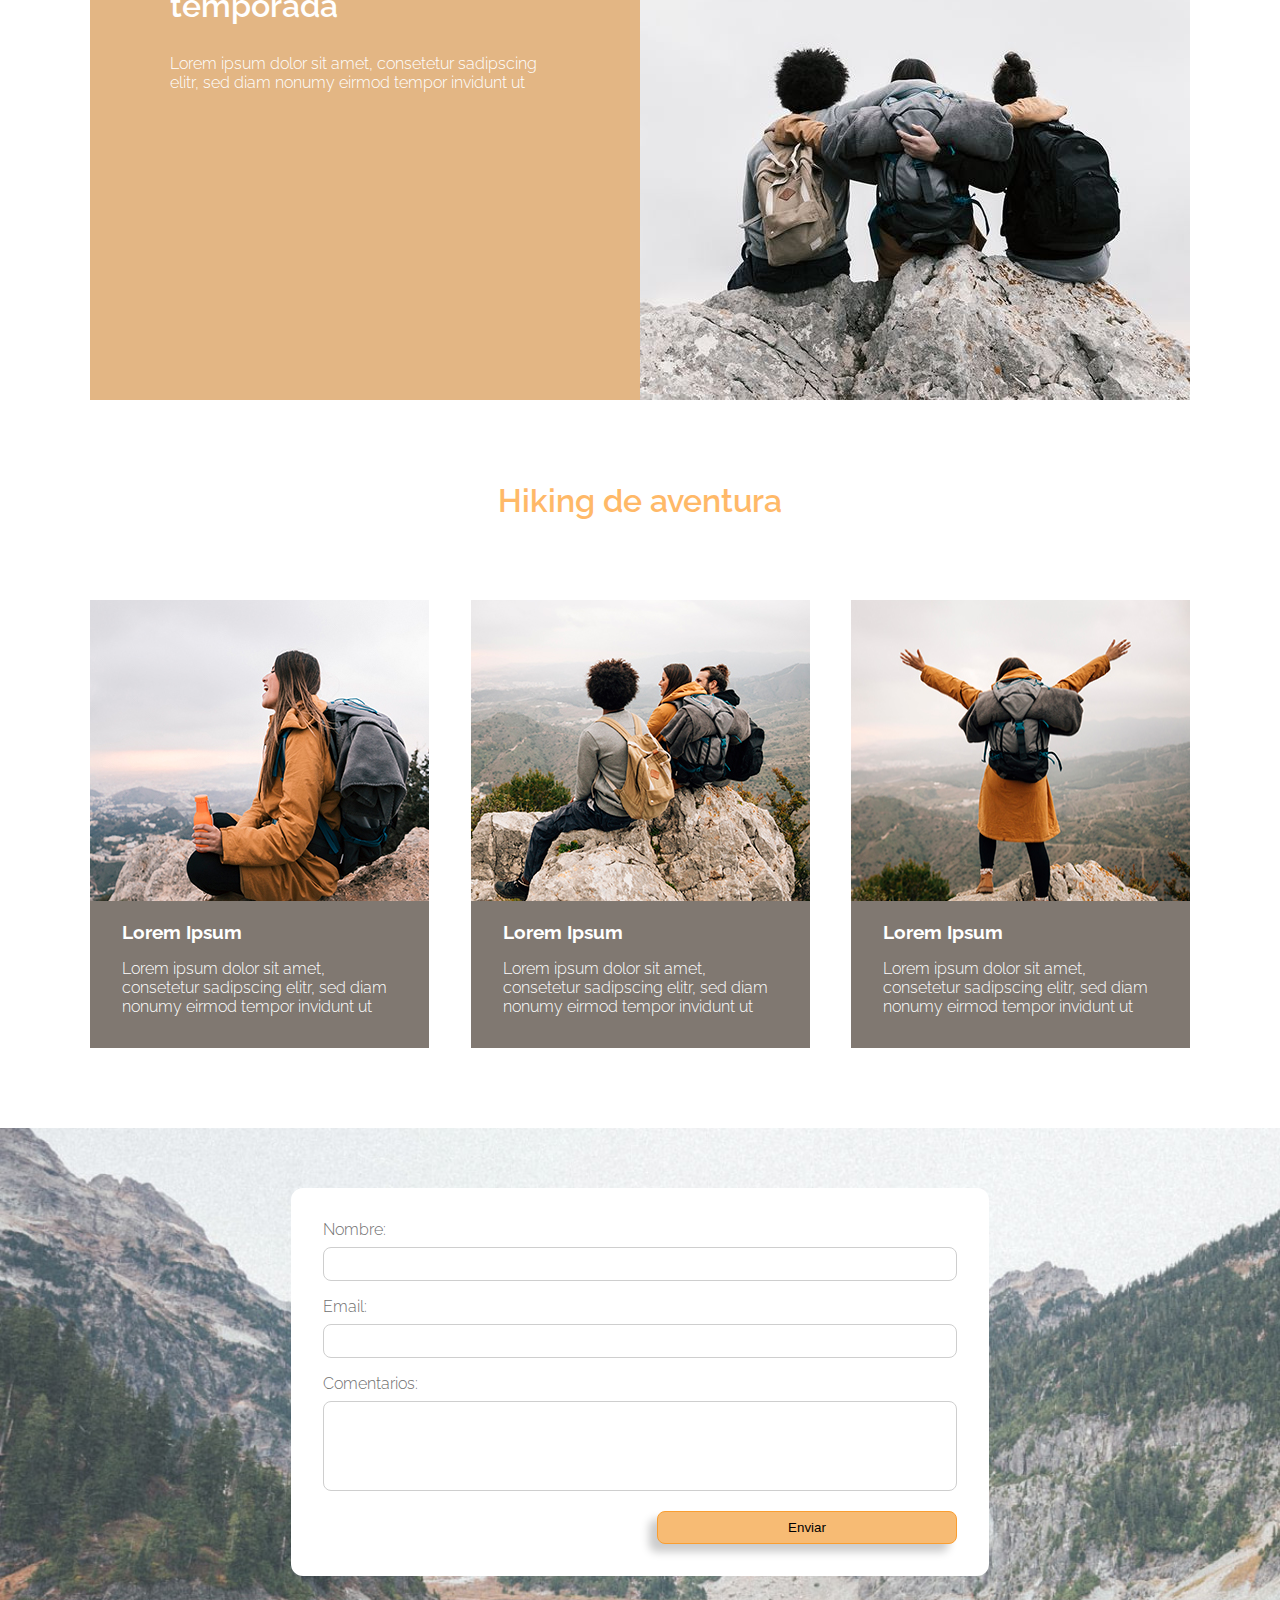
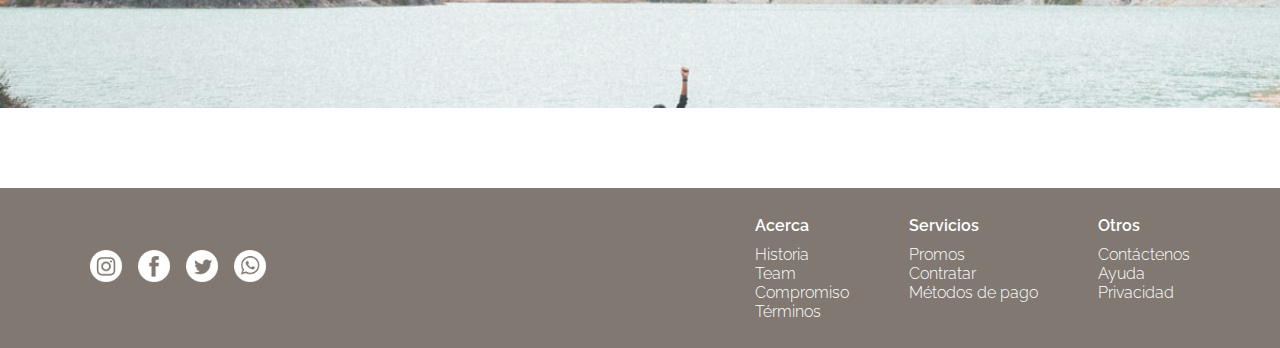
==== commit 3e00fc48: "fotter de sitio" ====
--- a/sitio/index.html
+++ b/sitio/index.html
@@ -127,20 +127,20 @@
             <nav>
                 <!-- lista de enlaces -->
                 <ul>
-                    <li>Acerca</li>
+                    <li class="destacado">Acerca</li>
                     <li>Historia</li>
                     <li>Team</li>
                     <li>Compromiso</li>
                     <li>Términos</li>
                 </ul>
                 <ul>
-                    <li>Servicios</li>
+                    <li class="destacado">Servicios</li>
                     <li>Promos</li>
                     <li>Contratar</li>
                     <li>Métodos de pago</li>
                 </ul>
                  <ul>
-                     <li>Otros</li>
+                     <li class="destacado">Otros</li>
                      <li>Contáctenos</li>
                      <li>Ayuda</li>
                      <li>Privacidad</li>
--- a/sitio/css/estilos.css
+++ b/sitio/css/estilos.css
@@ -228,4 +228,24 @@
         margin: auto;
         display: flex;
         justify-content: space-between;
-    }+        align-items: center;
+        color: #fff;
+    }
+
+    #contenido-footer div img{
+        width: 32px;
+        margin-right: 12px;
+    }
+
+    #contenido-footer nav{
+        display: flex;
+    }
+        #contenido-footer nav ul{
+            list-style-type: none;
+            margin-left: 60px;
+        }
+
+        .destacado{
+            font-weight: 600;
+            margin-bottom: 10px;
+        }